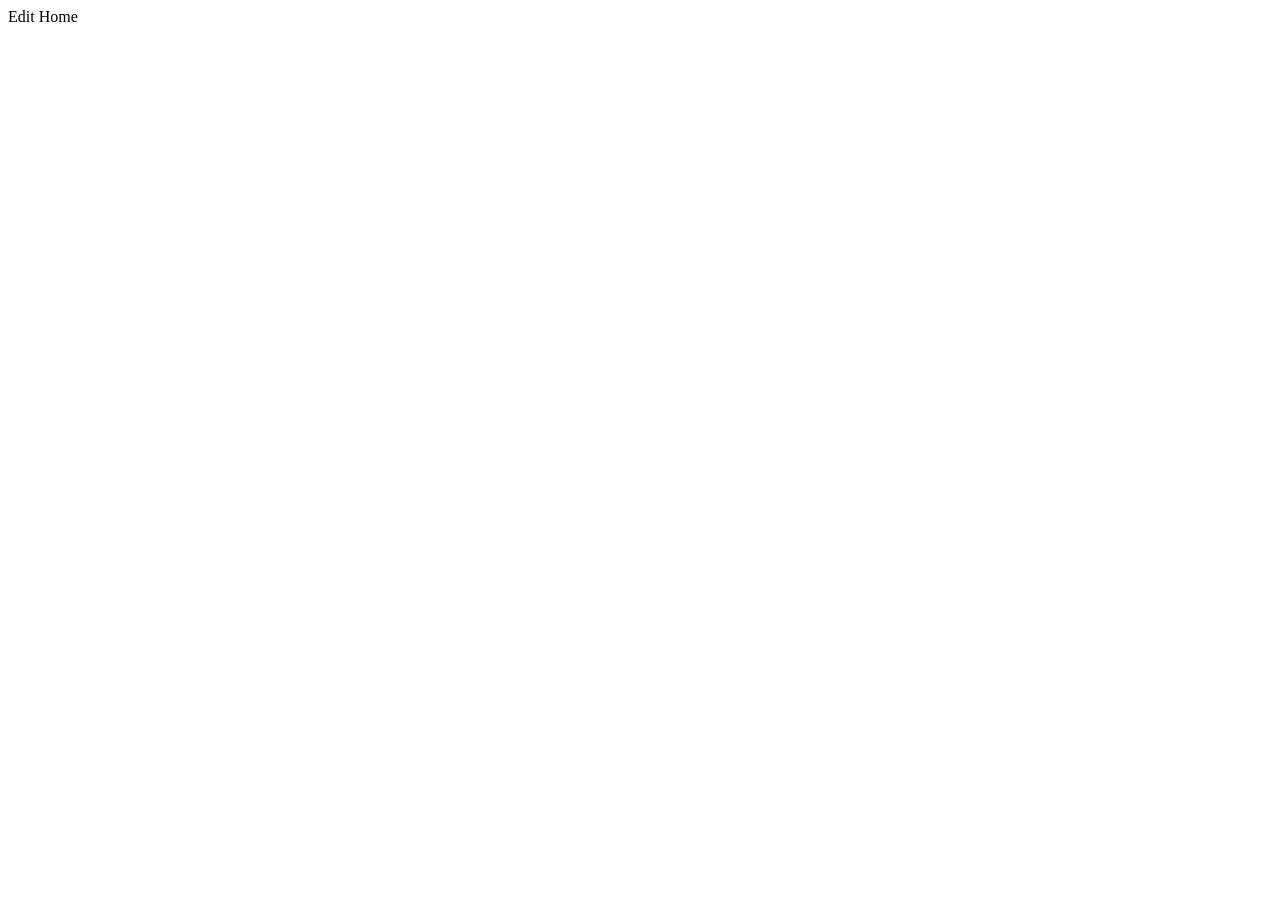
==== public/html/index.html @ 31883e16 "commit" ====
<!DOCTYPE html>
<html lang="ko">
<head>
	<meta charset="UTF-8">
	<meta http-equiv="X-UA-Compatible" content="IE=edge">
	<meta name="viewport" content="width=device-width, initial-scale=1.0">
	<title>Edit Home</title>
</head>
<body>
	Edit Home
</body>
</html>
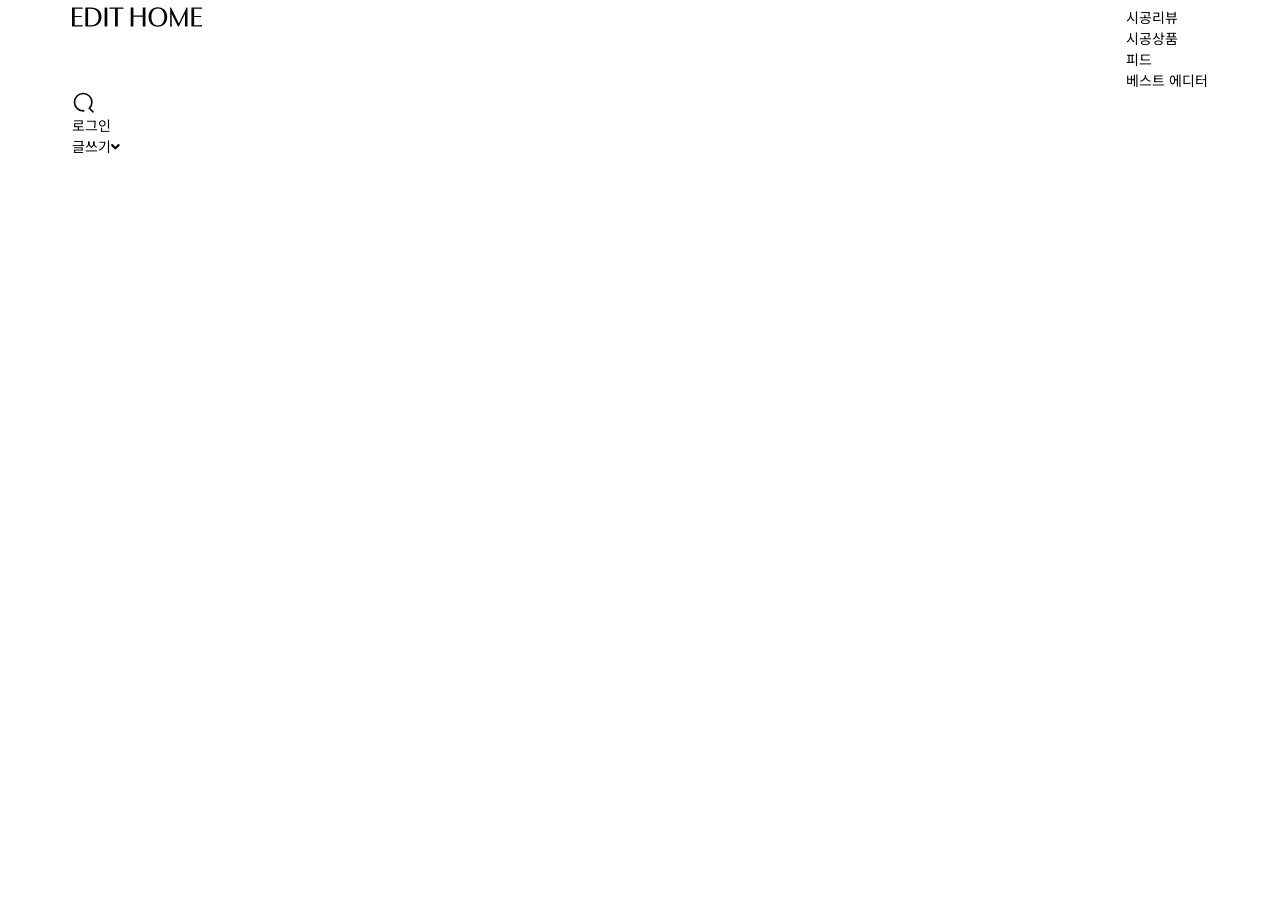
==== commit a1cf7250: ".." ====
--- a/public/html/index.html
+++ b/public/html/index.html
@@ -5,8 +5,38 @@
 	<meta http-equiv="X-UA-Compatible" content="IE=edge">
 	<meta name="viewport" content="width=device-width, initial-scale=1.0">
 	<title>Edit Home</title>
+	<link rel="stylesheet" href="../css/all.min.css">
+	<link rel="stylesheet" href="../css/bootstrap.min.css">
+	<link rel="stylesheet" href="../css/base.css">
+	<link rel="stylesheet" href="../css/index.css">
+	<script src="../js/jquery-3.5.1.min.js"></script>
+	<script src="../js/imagesloaded.pkgd.min.js"></script>
+	<script src="../js/moment.min.js"></script>
 </head>
 <body>
-	Edit Home
+	<header class="header-wrapper">
+		<div class="top-wrapper">
+			<div class="wrapper">
+				<div class="navi">
+					<div class="navi-lt">
+						<h1 class="logo"><img src="../img/logo.svg" alt="logo"></h1>
+						<ul class="navi-bar">
+							<li>시공리뷰</li>
+							<li>시공상품</li>
+							<li>피드</li>
+							<li>베스트 에디터</li>
+						</ul>
+					</div>
+					<div class="navi-rt">
+						<div class="search"><img src="../img/icon_search_L.svg" alt="검색"></div>
+						<div class="login">로그인</div>
+						<div class="letter">글쓰기<i class="fa fa-angle-down"></i> </div>
+					</div>
+				</div>
+			</div>
+		</div>
+	</header>
+
+	<script src="../js/index.js"></script>
 </body>
 </html>
--- a/public/css/base.css
+++ b/public/css/base.css
@@ -0,0 +1,20 @@
+ol, ul, li, p, div, h1, h2, h3, h4, h5, h6, header, section, article, aside, footer {list-style: none; margin: 0; padding: 0;}
+h1, h2, h3, h4, h5, h6 {font-size: 1em;}
+a, a:link, a:visited, a:active, a:hover {color: inherit; text-decoration: none;}
+
+.flex {display: flex !important;}
+.j-st {justify-content: flex-start !important;}
+.j-ct {justify-content: center !important;}
+.j-ed {justify-content: flex-end !important;}
+.j-be {justify-content: space-between !important;}
+.j-ar {justify-content: space-around !important;}
+.j-ev {justify-content: space-evenly !important;}
+.i-ct {align-items: center !important;}
+.i-ct {align-items: flex-start !important;}
+.i-ct {align-items: flex-end !important;}
+.i-stc {align-items: stretch !important;}
+
+.abs {position: absolute !important;}
+.fix {position: fixed !important;}
+.rel {position: relative !important;}
+.stc {position: static !important;}
--- a/public/css/index.css
+++ b/public/css/index.css
@@ -0,0 +1,43 @@
+/*
+
+font-family: 'Noto Sans KR', sans-serif;
+
+*/
+
+
+/***************************** 공통사항 **************************************/
+@import url('https://fonts.googleapis.com/css2?family=Noto+Sans+KR:wght@300;400;500&display=swap');
+
+html, body {font-family: 'Noto Sans KR', sans-serif; font-size: 16px;}
+.wrapper {width: calc(100% - 64px); margin: auto; max-width: 1136px;}
+
+
+
+
+
+
+/***************************** .header-wrapper **************************************/
+.header-wrapper {background-color: #fff; color: #010006; font-size: 0.875em; padding: 0.5em;}
+.top-wrapper {width: 100%;}
+.top-wrapper .navi-lt {display: flex; justify-content: space-between; justify-items: center;}
+
+
+/***************************** 반응형 **************************************/
+
+
+
+
+
+/***************************** 반응형 **************************************/
+@media screen and (max-width: 1199px) {
+
+}
+@media screen and (max-width: 991px) {
+	
+}
+@media screen and (max-width: 767px) {
+	
+}
+@media screen and (max-width: 575px) {
+	
+}
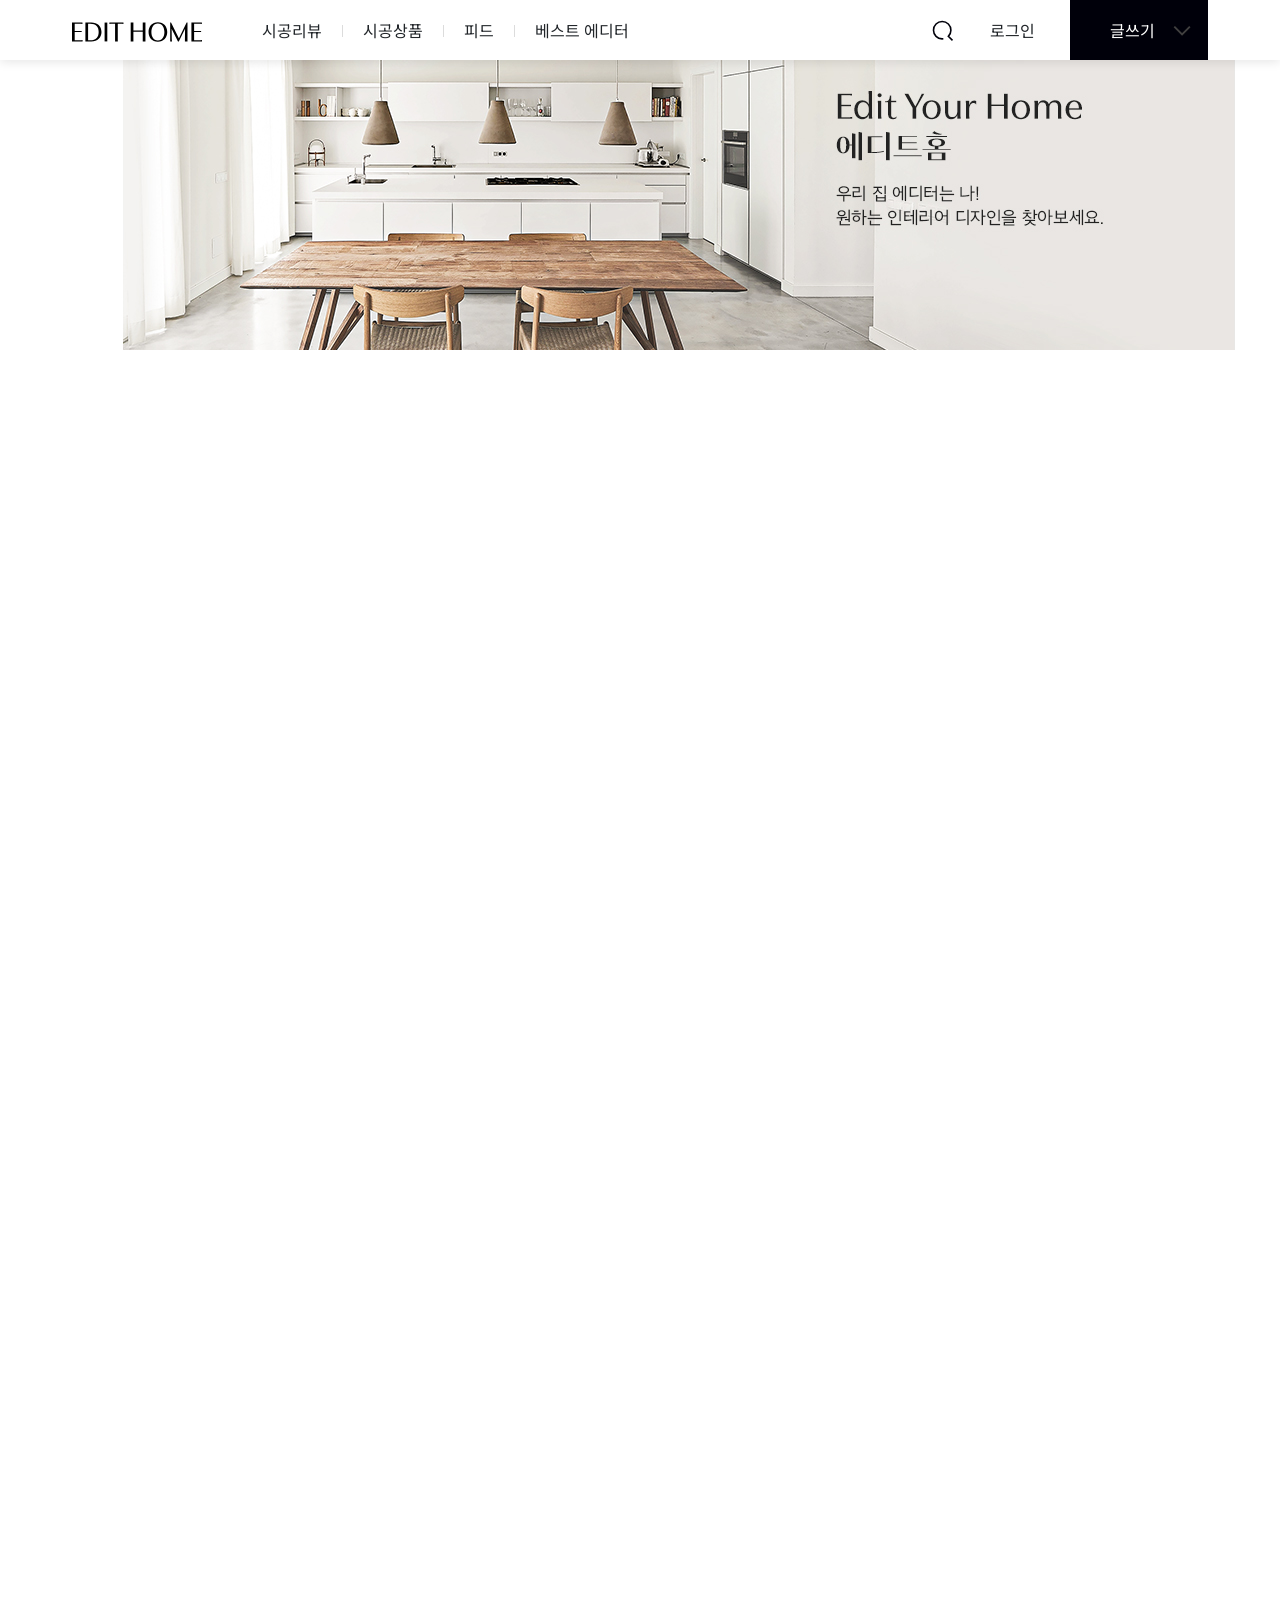
==== commit a1784f6f: ".." ====
--- a/public/html/index.html
+++ b/public/html/index.html
@@ -17,26 +17,40 @@
 	<header class="header-wrapper">
 		<div class="top-wrapper">
 			<div class="wrapper">
-				<div class="navi">
+				<div class="navi-wrap">
 					<div class="navi-lt">
 						<h1 class="logo"><img src="../img/logo.svg" alt="logo"></h1>
 						<ul class="navi-bar">
-							<li>시공리뷰</li>
-							<li>시공상품</li>
-							<li>피드</li>
-							<li>베스트 에디터</li>
+							<li class="navi">시공리뷰</li>
+							<li class="navi">시공상품</li>
+							<li class="navi">피드</li>
+							<li class="navi">베스트 에디터</li>
 						</ul>
 					</div>
 					<div class="navi-rt">
 						<div class="search"><img src="../img/icon_search_L.svg" alt="검색"></div>
 						<div class="login">로그인</div>
-						<div class="letter">글쓰기<i class="fa fa-angle-down"></i> </div>
+						<div class="letter-wrapper">
+							<div class="letter-wrap">
+								<span class="letter"> 글쓰기</span>
+								<img src="../img/icon_chevron_down.svg" alt="아래화살표">
+							</div>
+							<div class="headLine"></div>
+						</div>
 					</div>
 				</div>
 			</div>
 		</div>
 	</header>
-
+	<main class="main-wrapper">
+		<div class="home-wrapper">
+			<div class="home-wrap">
+				<div class="home-banner">
+					<img src="../img/homeBanner.jpg" alt="banner">
+				</div>
+			</div>
+		</div>
+	</main>
 	<script src="../js/index.js"></script>
 </body>
 </html>
--- a/public/css/index.css
+++ b/public/css/index.css
@@ -8,7 +8,7 @@
 /***************************** 공통사항 **************************************/
 @import url('https://fonts.googleapis.com/css2?family=Noto+Sans+KR:wght@300;400;500&display=swap');
 
-html, body {font-family: 'Noto Sans KR', sans-serif; font-size: 16px;}
+html, body {height: 10000px; font-family: 'Noto Sans KR', sans-serif; font-size: 16px;}
 .wrapper {width: calc(100% - 64px); margin: auto; max-width: 1136px;}
 
 
@@ -17,9 +17,33 @@
 
 
 /***************************** .header-wrapper **************************************/
-.header-wrapper {background-color: #fff; color: #010006; font-size: 0.875em; padding: 0.5em;}
-.top-wrapper {width: 100%;}
-.top-wrapper .navi-lt {display: flex; justify-content: space-between; justify-items: center;}
+.header-wrapper {width: 100%; position: fixed; top: 0; left: 0; background-color: rgb(255, 255, 255);box-shadow: rgb(0 0 0 / 10%) 0px 2px 10px; z-index: 15; box-sizing: border-box;}
+.top-wrapper {width: 100%; padding: 0px 2.188rem;}
+.navi-wrap {display: flex; justify-content: space-between; align-items: center; height: 100%;}
+.navi-wrap .navi-lt {display: flex; justify-content: start; align-items: center; height: 100%;}
+.navi-wrap .navi-lt .logo {width: 130px; height: 20px; display: inline-block;}
+.navi-wrap .navi-lt .navi-bar {display: flex; justify-content: space-between; box-sizing: border-box; margin-left: 3.75rem;}
+.navi-wrap .navi-lt .navi-bar .navi {}
+.navi-wrap .navi-lt .navi-bar .navi:not(:last-child)::after {content: ""; margin: 0px 1.25rem; font-size: 1rem; width: 0.0625rem; height: 0.75rem; background-color: rgb(220, 220,220); display: inline-block;}
+.navi-wrap .navi-rt {height: 100%; display: flex; justify-content: flex-end; align-items: center;}
+.navi-wrap .navi-rt .search {color: inherit; text-decoration: none; outline: none; cursor: pointer;}
+.navi-wrap .navi-rt .login {padding: 0px 2.1875rem;}
+.navi-wrap .navi-rt .letter-wrapper {position: relative; height: 100%; padding: 1.125rem 0.95rem 1.125rem 2.5rem; box-sizing: border-box; background-color: rgb(0, 0, 10); cursor: pointer;}
+.navi-wrap .navi-rt .letter-wrapper .letter-wrap {display: flex; justify-content: space-around; align-items: center; height: 100%; color: rgb(255, 255, 255);}
+.navi-wrap .navi-rt .letter-wrapper .letter {margin-right: 1rem;}
+.navi-wrap .navi-rt .letter-wrapper img {display: inline-block; width: 22px; height: 22px; color: rgb(255, 255, 255);}
+.navi-wrap .navi-rt .letter-wrapper .headLine {position: absolute; bottom: 0; left: 0; transform: translateY(100%); box-shadow: rgb(0 0 0 / 15%) 0px 2px 10px; background-color: rgb(255, 255, 255); width: 100%; overflow: hidden; transition: max-height 0.3s ease-in-out 0s; text-align: center; margin: 0; padding: 0;}
+
+
+/***************************** main-wrapper **************************************/
+.main-wrapper {flex: 1 1 0%; margin: 0 auto; box-sizing: border-box; width: 100%; position: relative;}
+.main-wrapper .home-wrapper {width: 100%; overflow: hidden;}
+.home-wrapper .hmoe-banner {position: absolute; top: 3.125rem; right: 0px; display: block; width: 85rem; height: 21.875rem; min-width: 85rem; max-width: 85rem; margin: 0 auto;}
+.home-wrapper .hmoe-banner img {width: 100%; max-width: 100%;}
+
+
+
+
 
 
 /***************************** 반응형 **************************************/
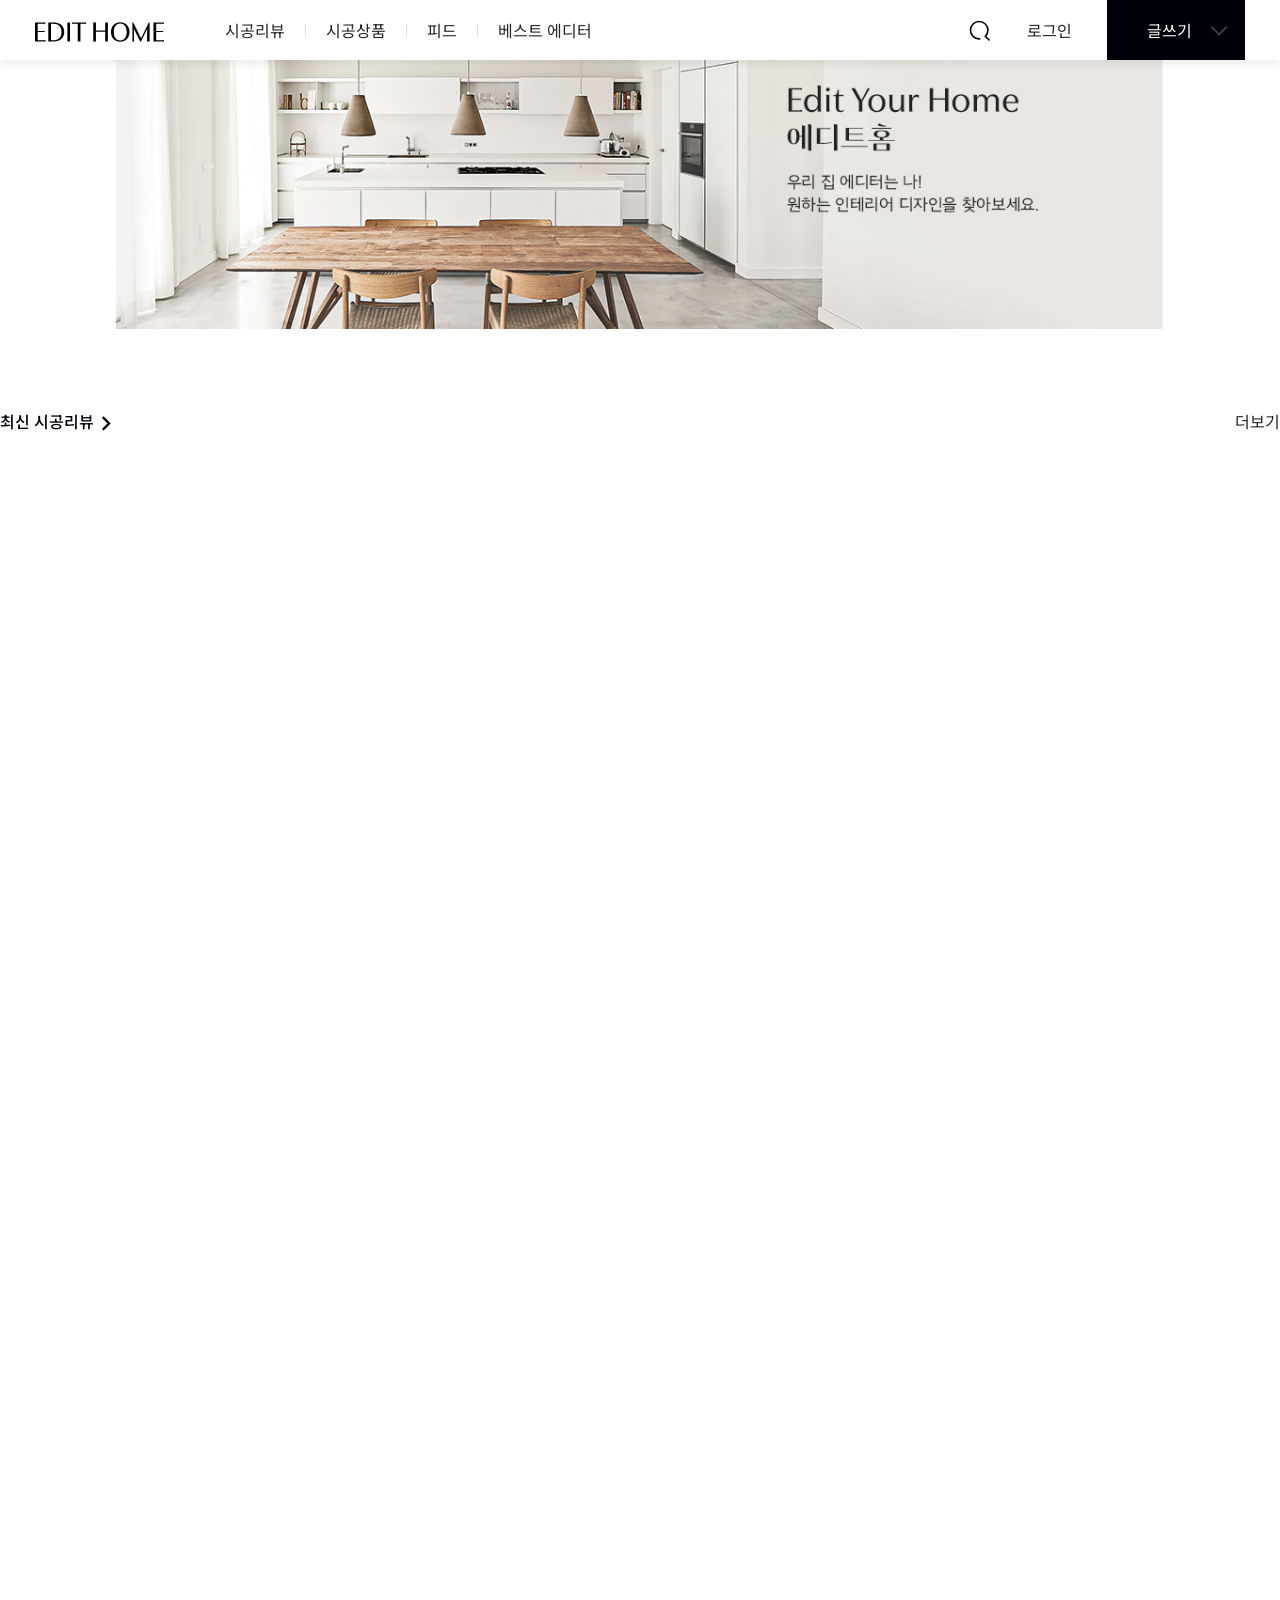
==== commit 6d7161a4: "." ====
--- a/public/html/index.html
+++ b/public/html/index.html
@@ -16,10 +16,9 @@
 <body>
 	<header class="header-wrapper">
 		<div class="top-wrapper">
-			<div class="wrapper">
 				<div class="navi-wrap">
 					<div class="navi-lt">
-						<h1 class="logo"><img src="../img/logo.svg" alt="logo"></h1>
+						<h1 class="logo"><img src="../img/logo.svg" alt="logo" class="img"></h1>
 						<ul class="navi-bar">
 							<li class="navi">시공리뷰</li>
 							<li class="navi">시공상품</li>
@@ -28,27 +27,33 @@
 						</ul>
 					</div>
 					<div class="navi-rt">
-						<div class="search"><img src="../img/icon_search_L.svg" alt="검색"></div>
+						<div class="search"><img src="../img/icon_search_L.svg" alt="검색" class="img"></div>
 						<div class="login">로그인</div>
 						<div class="letter-wrapper">
 							<div class="letter-wrap">
 								<span class="letter"> 글쓰기</span>
-								<img src="../img/icon_chevron_down.svg" alt="아래화살표">
+								<img src="../img/icon_chevron_down.svg" alt="아래화살표" class="img">
 							</div>
 							<div class="headLine"></div>
 						</div>
 					</div>
 				</div>
-			</div>
 		</div>
 	</header>
 	<main class="main-wrapper">
-		<div class="home-wrapper">
-			<div class="home-wrap">
-				<div class="home-banner">
-					<img src="../img/homeBanner.jpg" alt="banner">
-				</div>
+		<div class="wrapperr">
+				<div class="home-wrap">
+					<div class="home-banner">
+						<span><img src="../img/homeBanner.jpg" alt="banner" class="img">
+						</span>
+					</div>
 			</div>
+			<article class="review-wrapper">
+				<section class="title-wrapper">
+					<h2 class="title">최신 시공리뷰 <img src="../img/icon_chevron_right_m.svg" alt="우측화살표" class="img"></h2>
+					<a class="more-btn">더보기</a>
+				</section>
+			</article>
 		</div>
 	</main>
 	<script src="../js/index.js"></script>
--- a/public/css/index.css
+++ b/public/css/index.css
@@ -9,7 +9,8 @@
 @import url('https://fonts.googleapis.com/css2?family=Noto+Sans+KR:wght@300;400;500&display=swap');
 
 html, body {height: 10000px; font-family: 'Noto Sans KR', sans-serif; font-size: 16px;}
-.wrapper {width: calc(100% - 64px); margin: auto; max-width: 1136px;}
+.img {width: 100%; margin: 0 auto;}
+.wrapper {width: calc(100% - 64px); margin: auto; max-width: 1360px;}
 
 
 
@@ -36,11 +37,17 @@
 
 
 /***************************** main-wrapper **************************************/
-.main-wrapper {flex: 1 1 0%; margin: 0 auto; box-sizing: border-box; width: 100%; position: relative;}
+.main-wrapper {margin: 0 auto; box-sizing: border-box; width: 100%;}
 .main-wrapper .home-wrapper {width: 100%; overflow: hidden;}
-.home-wrapper .hmoe-banner {position: absolute; top: 3.125rem; right: 0px; display: block; width: 85rem; height: 21.875rem; min-width: 85rem; max-width: 85rem; margin: 0 auto;}
-.home-wrapper .hmoe-banner img {width: 100%; max-width: 100%;}
+.main-wrapper .home-wrap {overflow: hidden;}
+.home-wrapper .home-banner {width: 100%; max-width: 85rem; margin: auto; box-shadow: rgb(0 0 0 / 6%) 0 4px 10px;}
+.home-wrapper .home-banner span {display: block; width: 100%; overflow: hidden;}
+.home-wrapper .home-banner span img {width: 100%; max-width: 100%;}
 
+.main-wrapper .review-wrapper {padding: 5rem 0;}
+.main-wrapper .review-wrapper .title-wrapper {display: flex; justify-content: space-between; align-items: center;}
+.main-wrapper .review-wrapper .title-wrapper h2 {font-weight: 500; color: rgb(0, 0, 10); cursor: pointer;}
+.main-wrapper .review-wrapper .title-wrapper h2 img {width: 16px; height: 16px;}
 
 
 
